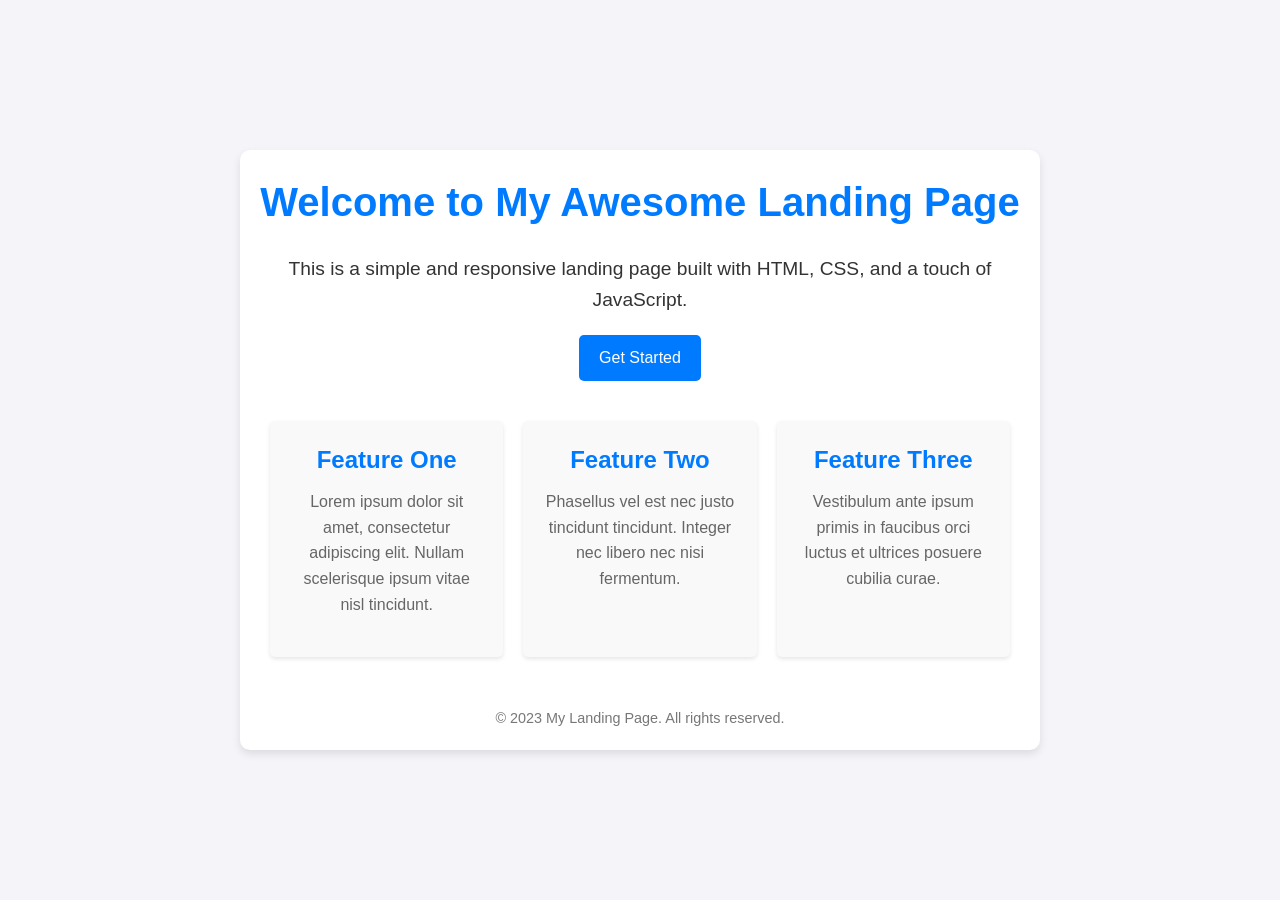
==== server/https_server/www/index.html @ 962028e4 "error: https server error" ====
<!DOCTYPE html>
<html lang="en">
<head>
    <meta charset="UTF-8">
    <meta name="viewport" content="width=device-width, initial-scale=1.0">
    <title>Welcome to My Landing Page</title>
    <style>
        /* Basic Reset */
        * {
            margin: 0;
            padding: 0;
            box-sizing: border-box;
        }

        body {
            font-family: Arial, sans-serif;
            background-color: #f4f4f9;
            color: #333;
            line-height: 1.6;
            display: flex;
            justify-content: center;
            align-items: center;
            height: 100vh;
            text-align: center;
        }

        .container {
            max-width: 800px;
            padding: 20px;
            background: #fff;
            border-radius: 10px;
            box-shadow: 0 4px 8px rgba(0, 0, 0, 0.1);
        }

        h1 {
            font-size: 2.5rem;
            margin-bottom: 20px;
            color: #007BFF;
        }

        p {
            font-size: 1.2rem;
            margin-bottom: 20px;
        }

        .cta-button {
            display: inline-block;
            padding: 10px 20px;
            font-size: 1rem;
            color: #fff;
            background-color: #007BFF;
            border: none;
            border-radius: 5px;
            cursor: pointer;
            text-decoration: none;
            transition: background-color 0.3s ease;
        }

        .cta-button:hover {
            background-color: #0056b3;
        }

        .features {
            display: flex;
            justify-content: space-around;
            margin-top: 30px;
        }

        .feature {
            flex: 1;
            padding: 20px;
            margin: 10px;
            background: #f9f9f9;
            border-radius: 5px;
            box-shadow: 0 2px 4px rgba(0, 0, 0, 0.1);
        }

        .feature h2 {
            font-size: 1.5rem;
            margin-bottom: 10px;
            color: #007BFF;
        }

        .feature p {
            font-size: 1rem;
            color: #666;
        }

        footer {
            margin-top: 40px;
            font-size: 0.9rem;
            color: #777;
        }
    </style>
</head>
<body>
    <div class="container">
        <h1>Welcome to My Awesome Landing Page</h1>
        <p>This is a simple and responsive landing page built with HTML, CSS, and a touch of JavaScript.</p>
        <a href="#" class="cta-button" onclick="showAlert()">Get Started</a>

        <div class="features">
            <div class="feature">
                <h2>Feature One</h2>
                <p>Lorem ipsum dolor sit amet, consectetur adipiscing elit. Nullam scelerisque ipsum vitae nisl tincidunt.</p>
            </div>
            <div class="feature">
                <h2>Feature Two</h2>
                <p>Phasellus vel est nec justo tincidunt tincidunt. Integer nec libero nec nisi fermentum.</p>
            </div>
            <div class="feature">
                <h2>Feature Three</h2>
                <p>Vestibulum ante ipsum primis in faucibus orci luctus et ultrices posuere cubilia curae.</p>
            </div>
        </div>

        <footer>
            &copy; 2023 My Landing Page. All rights reserved.
        </footer>
    </div>

    <script>
        function showAlert() {
            alert("Thank you for visiting! Let's get started.");
        }
    </script>
</body>
</html>
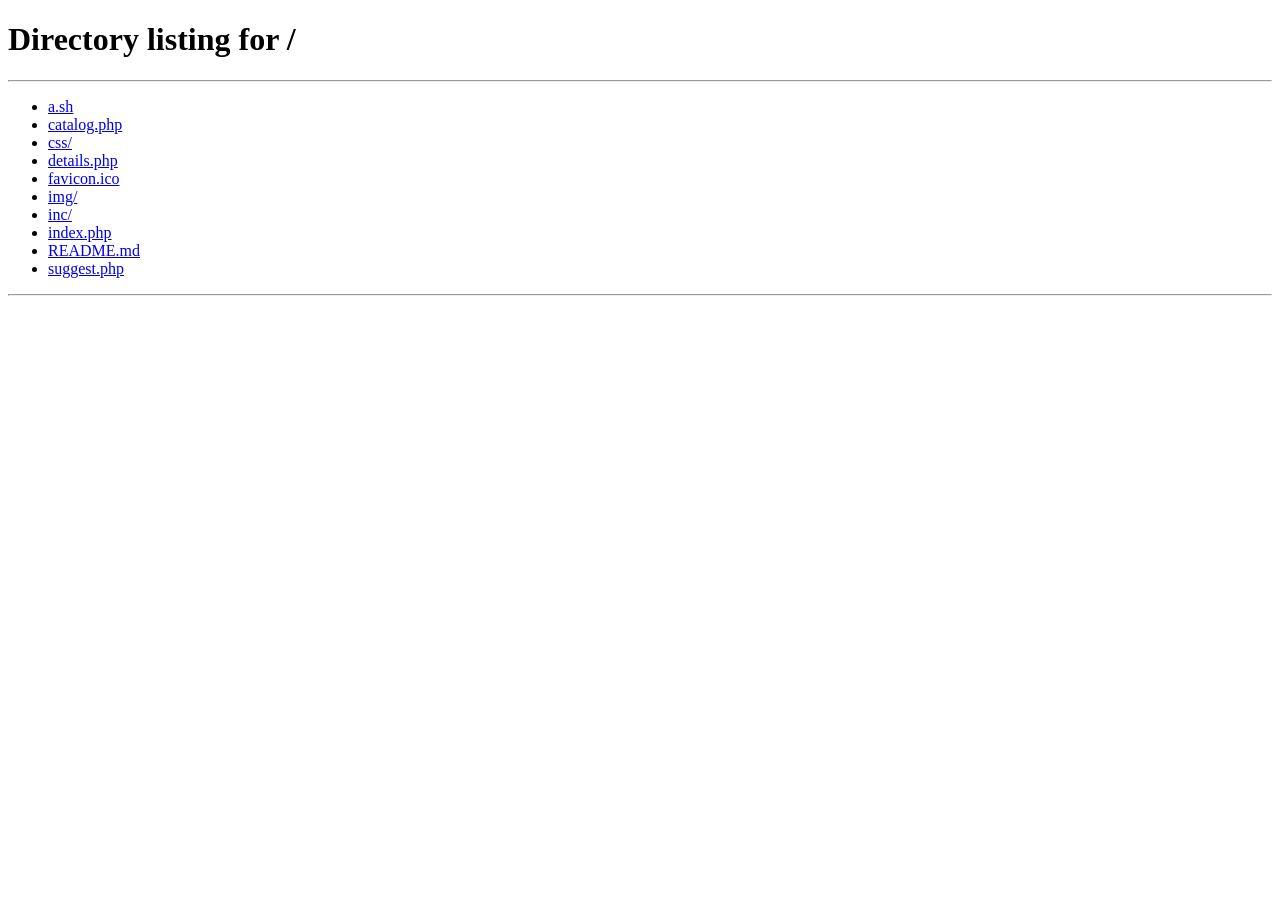
==== commit f8758c9e: "added ssl to previoust http server using php-cgi" ====
--- a/server/https_server/www/index.html
+++ b/server/https_server/www/index.html
@@ -1,128 +1,24 @@
-<!DOCTYPE html>
-<html lang="en">
+<!DOCTYPE HTML PUBLIC "-//W3C//DTD HTML 4.01//EN" "http://www.w3.org/TR/html4/strict.dtd">
+<html>
 <head>
-    <meta charset="UTF-8">
-    <meta name="viewport" content="width=device-width, initial-scale=1.0">
-    <title>Welcome to My Landing Page</title>
-    <style>
-        /* Basic Reset */
-        * {
-            margin: 0;
-            padding: 0;
-            box-sizing: border-box;
-        }
-
-        body {
-            font-family: Arial, sans-serif;
-            background-color: #f4f4f9;
-            color: #333;
-            line-height: 1.6;
-            display: flex;
-            justify-content: center;
-            align-items: center;
-            height: 100vh;
-            text-align: center;
-        }
-
-        .container {
-            max-width: 800px;
-            padding: 20px;
-            background: #fff;
-            border-radius: 10px;
-            box-shadow: 0 4px 8px rgba(0, 0, 0, 0.1);
-        }
-
-        h1 {
-            font-size: 2.5rem;
-            margin-bottom: 20px;
-            color: #007BFF;
-        }
-
-        p {
-            font-size: 1.2rem;
-            margin-bottom: 20px;
-        }
-
-        .cta-button {
-            display: inline-block;
-            padding: 10px 20px;
-            font-size: 1rem;
-            color: #fff;
-            background-color: #007BFF;
-            border: none;
-            border-radius: 5px;
-            cursor: pointer;
-            text-decoration: none;
-            transition: background-color 0.3s ease;
-        }
-
-        .cta-button:hover {
-            background-color: #0056b3;
-        }
-
-        .features {
-            display: flex;
-            justify-content: space-around;
-            margin-top: 30px;
-        }
-
-        .feature {
-            flex: 1;
-            padding: 20px;
-            margin: 10px;
-            background: #f9f9f9;
-            border-radius: 5px;
-            box-shadow: 0 2px 4px rgba(0, 0, 0, 0.1);
-        }
-
-        .feature h2 {
-            font-size: 1.5rem;
-            margin-bottom: 10px;
-            color: #007BFF;
-        }
-
-        .feature p {
-            font-size: 1rem;
-            color: #666;
-        }
-
-        footer {
-            margin-top: 40px;
-            font-size: 0.9rem;
-            color: #777;
-        }
-    </style>
+<meta http-equiv="Content-Type" content="text/html; charset=utf-8">
+<title>Directory listing for /</title>
 </head>
 <body>
-    <div class="container">
-        <h1>Welcome to My Awesome Landing Page</h1>
-        <p>This is a simple and responsive landing page built with HTML, CSS, and a touch of JavaScript.</p>
-        <a href="#" class="cta-button" onclick="showAlert()">Get Started</a>
-
-        <div class="features">
-            <div class="feature">
-                <h2>Feature One</h2>
-                <p>Lorem ipsum dolor sit amet, consectetur adipiscing elit. Nullam scelerisque ipsum vitae nisl tincidunt.</p>
-            </div>
-            <div class="feature">
-                <h2>Feature Two</h2>
-                <p>Phasellus vel est nec justo tincidunt tincidunt. Integer nec libero nec nisi fermentum.</p>
-            </div>
-            <div class="feature">
-                <h2>Feature Three</h2>
-                <p>Vestibulum ante ipsum primis in faucibus orci luctus et ultrices posuere cubilia curae.</p>
-            </div>
-        </div>
-
-        <footer>
-            &copy; 2023 My Landing Page. All rights reserved.
-        </footer>
-    </div>
-
-    <script>
-        function showAlert() {
-            alert("Thank you for visiting! Let's get started.");
-        }
-    </script>
+<h1>Directory listing for /</h1>
+<hr>
+<ul>
+<li><a href="a.sh">a.sh</a></li>
+<li><a href="catalog.php">catalog.php</a></li>
+<li><a href="css/">css/</a></li>
+<li><a href="details.php">details.php</a></li>
+<li><a href="favicon.ico">favicon.ico</a></li>
+<li><a href="img/">img/</a></li>
+<li><a href="inc/">inc/</a></li>
+<li><a href="index.php">index.php</a></li>
+<li><a href="README.md">README.md</a></li>
+<li><a href="suggest.php">suggest.php</a></li>
+</ul>
+<hr>
 </body>
 </html>
